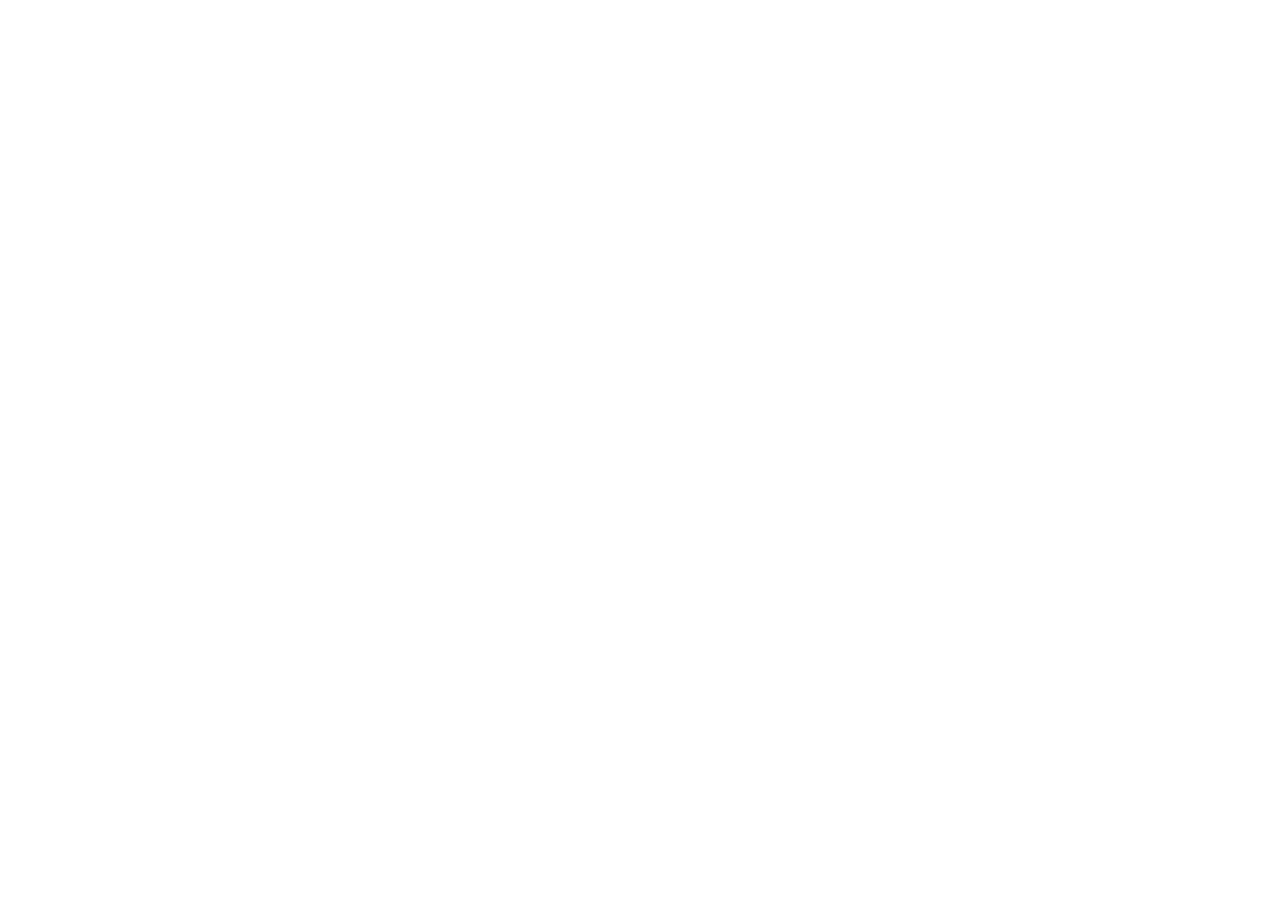
==== index.html @ ce6bb045 "Base Files" ====
<!DOCTYPE html>
<html lang="en">
<head>
    <meta charset="UTF-8">
    <meta name="viewport" content="width=device-width, initial-scale=1.0">
    <title>Pac-Man - CarlosEdition</title>
</head>
<body>
    
</body>
</html>
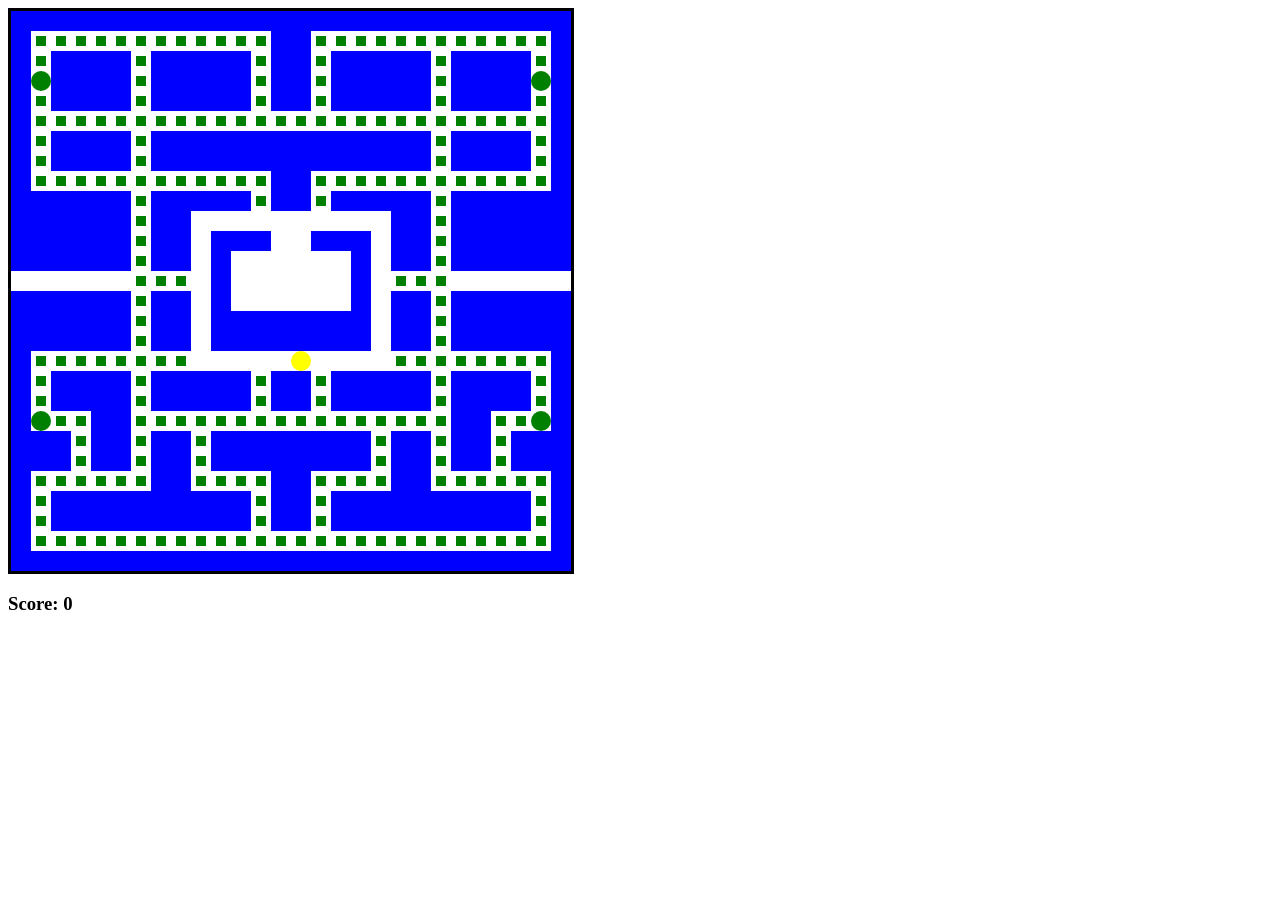
==== commit aa392a01: "Board Works with a Pacman on movement" ====
--- a/index.html
+++ b/index.html
@@ -3,9 +3,13 @@
 <head>
     <meta charset="UTF-8">
     <meta name="viewport" content="width=device-width, initial-scale=1.0">
+    <link rel="stylesheet" href="./styles.css">
+    <script src="./script.js"></script>
     <title>Pac-Man - CarlosEdition</title>
 </head>
 <body>
-    
+
+    <div class="grid"></div>
+    <h3>Score: <span id="score">0</span></h3>
 </body>
 </html>
--- a/styles.css
+++ b/styles.css
@@ -0,0 +1,34 @@
+.grid {
+    display: flex;
+    flex-wrap: wrap;
+    width: 560px;
+    height: 560px;
+    border: solid black;
+}
+
+.grid div {
+    width: 20px;
+    height: 20px;
+}
+
+.pac-dot {
+    background-color: green;
+    border: 5px solid white;
+    box-sizing: border-box;
+}
+
+
+.wall {
+    background-color: blue;
+}
+
+.power-pellet {
+    background-color: green;
+    border-radius: 10px;
+}
+
+
+.pac-man {
+    background-color: yellow;
+    border-radius: 10px;
+}
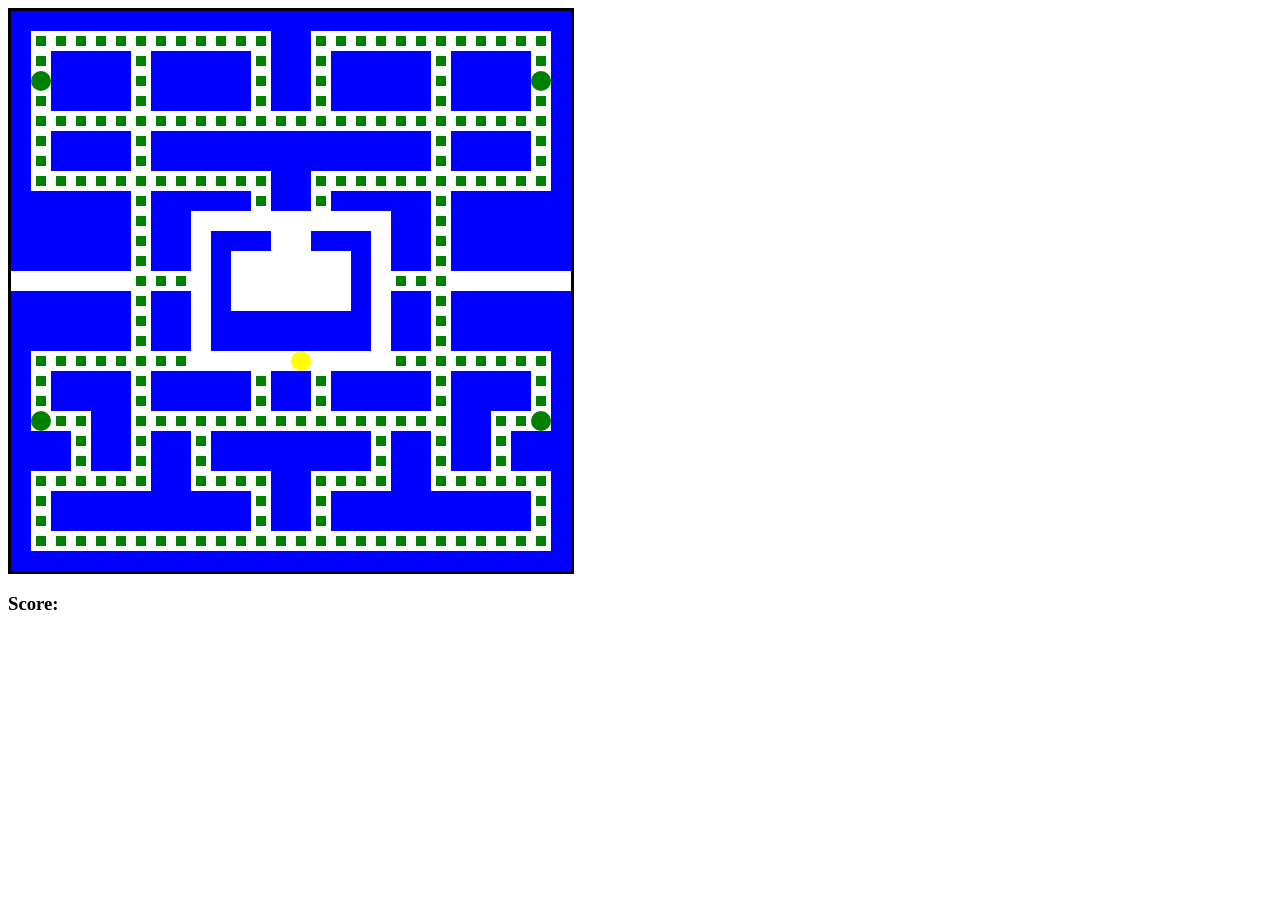
==== commit 4bcec87f: "Pacman eats the pacdots" ====
--- a/index.html
+++ b/index.html
@@ -10,6 +10,6 @@
 <body>
 
     <div class="grid"></div>
-    <h3>Score: <span id="score">0</span></h3>
+    <h3>Score: <span class="score"></span></h3>
 </body>
 </html>
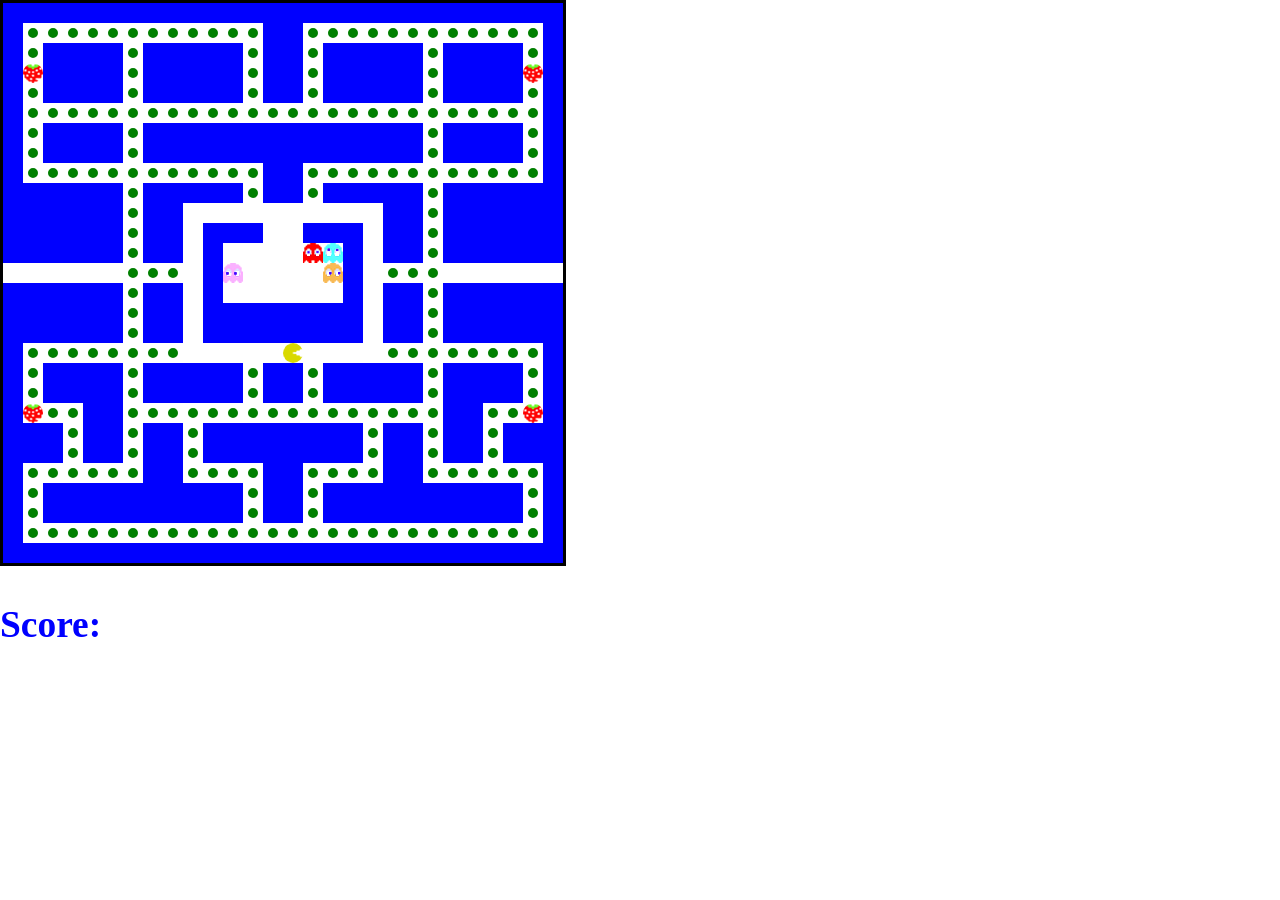
==== commit 2bb26d27: "New cHANGES TO vERSION 2" ====
--- a/index.html
+++ b/index.html
@@ -8,8 +8,13 @@
     <title>Pac-Man - CarlosEdition</title>
 </head>
 <body>
+    <main>
+        <section>
 
-    <div class="grid"></div>
-    <h3>Score: <span class="score"></span></h3>
+            <div class="grid"></div>
+            <h3>Score: <span class="score"></span></h3>
+
+        </section>
+    </main>
 </body>
 </html>
--- a/styles.css
+++ b/styles.css
@@ -1,9 +1,19 @@
+section {
+    position: absolute;
+    top: 0;
+    bottom: 0;
+    right: 0;
+    left: 0;
+}
+
 .grid {
     display: flex;
     flex-wrap: wrap;
     width: 560px;
     height: 560px;
     border: solid black;
+
+    
 }
 
 .grid div {
@@ -13,6 +23,7 @@
 
 .pac-dot {
     background-color: green;
+    border-radius: 50%;
     border: 5px solid white;
     box-sizing: border-box;
 }
@@ -23,12 +34,110 @@
 }
 
 .power-pellet {
-    background-color: green;
+    /*background-color: green;*/
     border-radius: 10px;
+    background-image: url("./Media/palet.png");
+}
+
+/* Pacman */
+
+.pac-man {
+    /*background-color: yellow;*/
+    border-radius: 10px;
+    background-image: url("./Media/pacman.png");
+    animation-name: anipacman;
+    animation-duration: 2ms;
+}
+
+@keyframes anipacman{
+    from {background-image: url("./Media/pacman1.png");}
+    to {background-image: url("./Media/pacman2.png");}
+  }
+
+/* Ghosts */
+
+.blinky {
+    /*background-color: red;*/
+    border: 0px;
+    background-image: url("./Media/blinky.png");
+    animation-name: aniblinky;
+    animation-duration: 1ms;
+}
+
+.pinky {
+    /*background-color: pink;*/
+    border: 0px;
+    background-image: url("./Media/pinky.png");
+    animation-name: anipinky;
+    animation-duration: 1ms;
+}
+.inky {
+    /*background-color: indigo;*/
+    border: 0px;
+    background-image: url("./Media/inky.png");
+    animation-name: aniinky;
+    animation-duration: 1ms;
 }
 
 
-.pac-man {
-    background-color: yellow;
-    border-radius: 10px;
+.clyde {
+    /*background-color: orange;*/
+    border: 0px;   
+    background-image: url("./Media/clyde.png");
+    animation-name: aniclyde;
+    animation-duration: 1ms;
+}
+
+.scared-ghost {
+    /*background-color: aquamarine;*/
+    border: 0px;
+    background-image: url("./Media/ghost-scary.png");
+    animation-name: aniscared;
+    animation-duration: 1ms;
+       
+    
+}
+
+
+/* The animation ghost */
+@keyframes aniscared{
+    from {background-image: url("./Media/ghost-scary1.png");}
+    to {background-image: url("./Media/ghost-scary.png");}
+  }
+
+  @keyframes aniblinky {
+    from {background-image: url("./Media/blinky1.png");}
+    to {background-image: url("./Media/blinky2.png");}
+  }
+
+  @keyframes anipinky {
+    from {background-image: url("./Media/pinky1.png");}
+    to {background-image: url("./Media/pinky2.png");}
+  }
+
+  @keyframes aniinky {
+    from {background-image: url("./Media/inky1.png");}
+    to {background-image: url("./Media/inky2.png");}
+  }
+
+  @keyframes aniclyde{
+    from {background-image: url("./Media/clyde1.png");}
+    to {background-image: url("./Media/clyde2.png");}
+  }
+/* Score section */
+
+body {
+    font-size: xx-large;
+    font-family: 'Arial Black';
+    color: blue;
+}
+
+.score {
+    font-size: xx-large;
+    font-family: 'Arial Black';
+    color: black;
+}
+h1 {
+    
+    position: relative;
 }
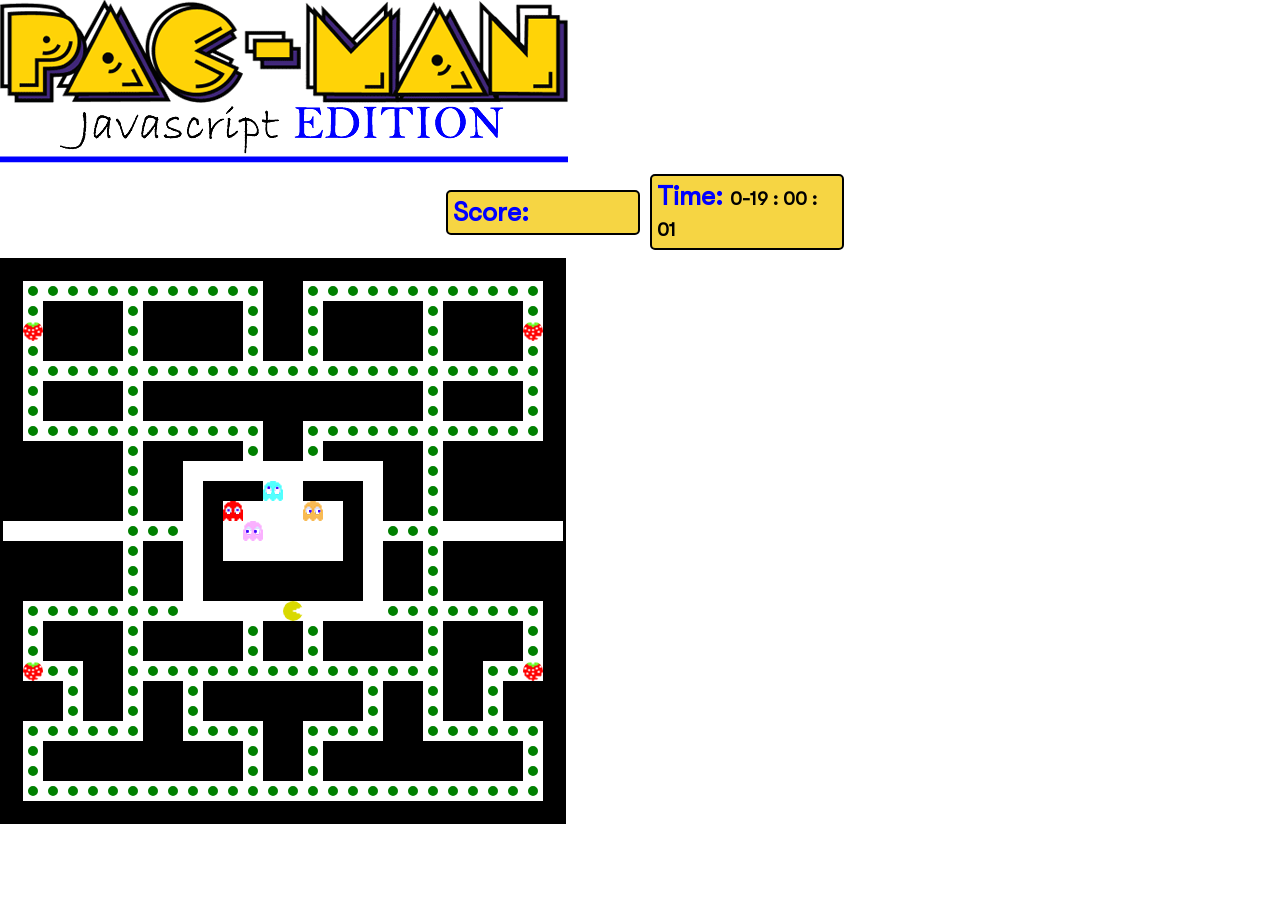
==== commit cebc686a: "Last Update for V2" ====
--- a/index.html
+++ b/index.html
@@ -4,17 +4,36 @@
     <meta charset="UTF-8">
     <meta name="viewport" content="width=device-width, initial-scale=1.0">
     <link rel="stylesheet" href="./styles.css">
+    
     <script src="./script.js"></script>
     <title>Pac-Man - CarlosEdition</title>
 </head>
 <body>
     <main>
         <section>
-
+            <img src="./Media/top.png" alt="">
+            <h5><div class="counters"><div class="info"> Score: <span class="score"></span></div>
+                <div class="info"> Time: <span id="clockText" class="clockText"></span></div></div></h5>
             <div class="grid"></div>
-            <h3>Score: <span class="score"></span></h3>
+           
 
         </section>
     </main>
+
+    <div class="testover1">
+        <div class="box">
+            <p><img src="./Media/win.png" alt=""></p>
+           
+            <button type="button" class="btn btn-danger btn-lg" onclick="tryagain()">Try Again</button>
+        </div>
+    </div>
+
+    <div class="testover2">
+        <div class="box">
+            <p><img src="./Media/lost.png" alt=""></p>
+           
+            <button type="button" class="btn" onclick="tryagain()">Play Again</button>
+        </div>
+    </div>
 </body>
 </html>
--- a/styles.css
+++ b/styles.css
@@ -30,7 +30,7 @@
 
 
 .wall {
-    background-color: blue;
+    background-color: black;
 }
 
 .power-pellet {
@@ -125,19 +125,119 @@
     to {background-image: url("./Media/clyde2.png");}
   }
 /* Score section */
-
+@font-face {
+    font-family: "GT Walsheim Pro Regular";
+    src: url("./Media/GTWalsheimPro-Regular.ttf");
+  }
 body {
-    font-size: xx-large;
-    font-family: 'Arial Black';
+    font-size: 2rem;
+    font-family: 'GT Walsheim Pro Regular';
     color: blue;
-}
-
+    
+}
+
+.info {
+    background-color: rgb(246, 213, 67);
+    padding: 5px;
+    width: 180px;
+    border-radius: 5px;
+    border: black solid 2px;
+    margin-left: 10px;
+    
+}
 .score {
-    font-size: xx-large;
-    font-family: 'Arial Black';
+    
+    
     color: black;
 }
-h1 {
-    
-    position: relative;
+
+.counters {
+    display: flex;
+    align-items: center;
+  justify-content: center;
+   
+}
+
+.clockText {
+    color: black;
+    font-size: 1.2rem;
+}
+
+h5 {
+    margin-bottom: 8px;
+    margin-top: 3px;
+}
+
+
+
+
+
+.btn {
+    background-color: rgb(246, 213, 67);
+    color: black;
+    padding: 8px;
+    border-radius: 6px;
+    border: 2px solid #0016b0;
+    font-size: 1.5rem;
+    font-family: 'GT Walsheim Pro Regular';
+
+}
+
+
+.testover1{
+    position: fixed;
+    left: 0;
+    top: 0;
+    width: 100%;
+    height: 100%;
+    background-color: rgba(0, 0, 0, 0.9);
+    z-index: 10;
+    align-items: center;
+    display: none;
+    
+}
+
+.testover1.show{
+    display: flex;
+}
+
+.testover1 .box{
+    text-align: center;
+    background-color: #cad9f3;
+    padding: 20px;
+    border-radius: 10px;
+    margin-left: 10%;
+    margin-right: 10%;
+    margin-top: 40%;
+    
+    
+}
+
+.testover2{
+    position: fixed;
+    left: 0;
+    top: 0;
+    width: 100%;
+    height: 100%;
+    background-color: rgba(0, 0, 0, 0.9);
+    z-index: 10;
+    align-items: center;
+    display: none;
+    
+}
+
+.testover2.show{
+    display: flex;
+}
+
+.testover2 .box{
+    text-align: center;
+    background-color: #cad9f3;
+    padding: 20px;
+    border-radius: 10px;
+    margin-left: 10%;
+    margin-right: 10%;
+    margin-top: 40%;
+    
+    
 }
